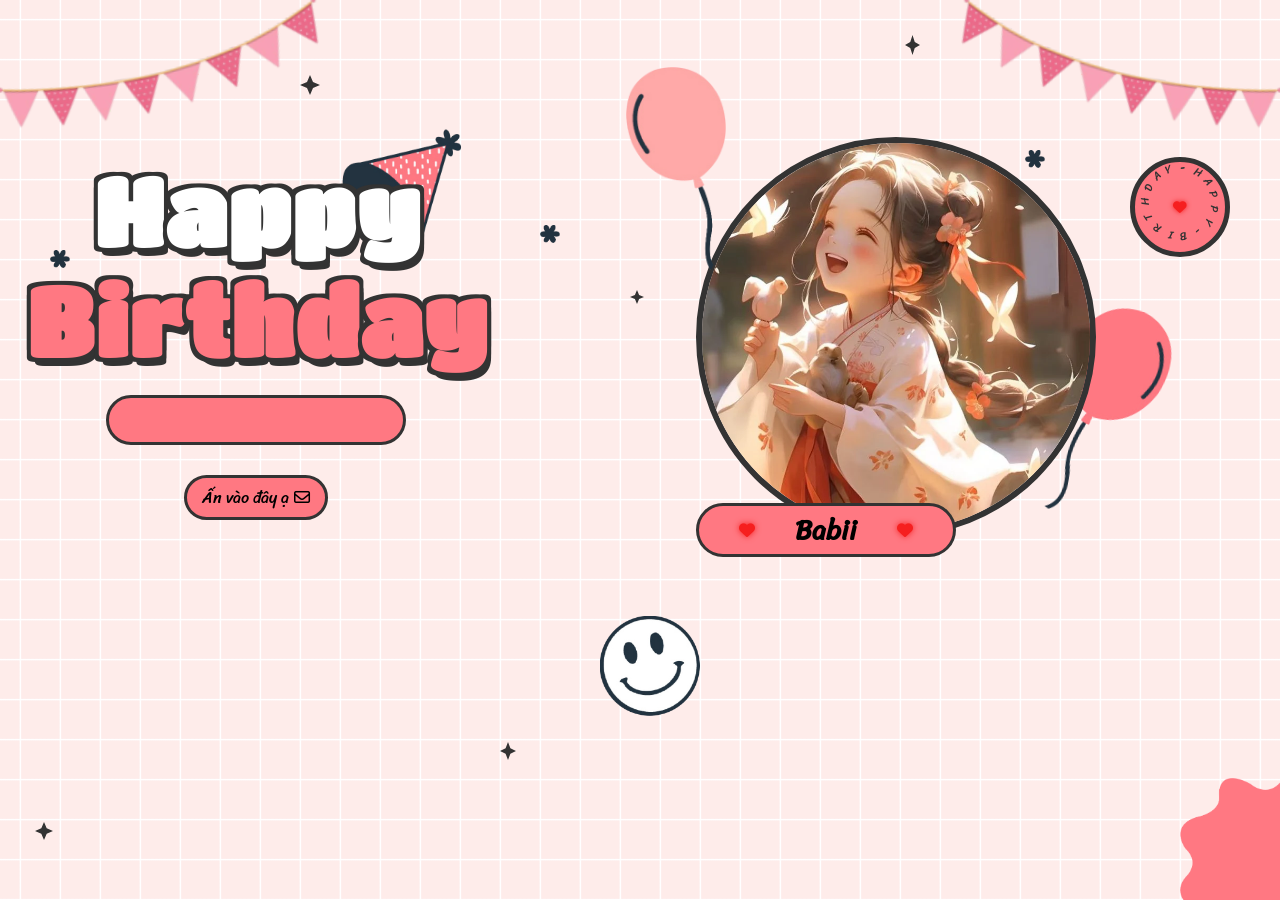
==== card.html @ d725e3ad "Fix GitHub Pages: serve gate at site root Move birthday card files from birthday_card/ to repo root " ====
<!DOCTYPE html>
<html lang="vi">
  <head>
    <meta charset="UTF-8" />
    <meta name="viewport" content="width=device-width, initial-scale=1.0" />
    <meta name="title" content="Happy Birthday" />
    <title>Happy Birthday</title>
    <script src="./unlock.js"></script>
    <script>
      redirectIfLocked();
    </script>
    <link rel="stylesheet" href="style.css" />
    <link
      rel="stylesheet"
      href="https://cdnjs.cloudflare.com/ajax/libs/font-awesome/6.5.1/css/all.min.css"
      integrity="sha512-DTOQO9RWCH3ppGqcWaEA1BIZOC6xxalwEsw9c2QQeAIftl+Vegovlnee1c9QX4TctnWMn13TZye+giMm8e2LwA=="
      crossorigin="anonymous"
      referrerpolicy="no-referrer"
    />
    <script
      src="https://code.jquery.com/jquery-3.7.1.min.js"
      integrity="sha256-/JqT3SQfawRcv/BIHPThkBvs0OEvtFFmqPF/lYI/Cxo="
      crossorigin="anonymous"
    ></script>
  </head>
  <body>
    <div id="wrapper">
      <div class="flag__birthday">
        <img src="./images/1.png" alt="" width="350" class="flag__left" />
        <img src="./images/1.png" alt="" width="350" class="flag__right" />
      </div>
      <div class="content">
        <div class="left">
          <div class="title">
            <h1 class="happy">
              <span style="--t: 4s">H</span>
              <span style="--t: 4.2s">a</span>
              <span style="--t: 4.4s">p</span>
              <span style="--t: 4.6s">p</span>
              <span style="--t: 4.8s">y</span>
            </h1>
            <h1 class="birthday">
              <span style="--t: 5s">B</span>
              <span style="--t: 5.2s">i</span>
              <span style="--t: 5.4s">r</span>
              <span style="--t: 5.6s">t</span>
              <span style="--t: 5.8s">h</span>
              <span style="--t: 6s">d</span>
              <span style="--t: 6.2s">a</span>
              <span style="--t: 6.4s">y</span>
            </h1>
            <div class="hat">
              <img src="./images/hat.png" alt="" width="130" />
            </div>
          </div>
          <div class="date__of__birth">
            <span></span>
          </div>
          <div class="btn">
            <button id="btn__letter">
              Ấn vào đây ạ
              <i class="fa-regular fa-envelope"></i>
            </button>
          </div>
        </div>
        <div class="right">
          <div class="box__account">
            <div class="image">
              <img src="./images/r5.png" alt="" />
            </div>
            <div class="name">
              <i class="fa-solid fa-heart"></i>
              <span>Babii</span>
              <i class="fa-solid fa-heart"></i>
            </div>
            <div class="balloon_one">
              <img width="100px" src="./images/balloon1.png" alt="" />
            </div>
            <div class="balloon_two">
              <img width="100px" src="./images/balloon2.png" alt="" />
            </div>
          </div>
          <div class="cricle">
            <div class="text__cricle">
              <span style="--i: 1">h</span>
              <span style="--i: 2">a</span>
              <span style="--i: 3">p</span>
              <span style="--i: 4">p</span>
              <span style="--i: 5">y</span>
              <span style="--i: 6">-</span>
              <span style="--i: 7">b</span>
              <span style="--i: 8">i</span>
              <span style="--i: 9">r</span>
              <span style="--i: 10">t</span>
              <span style="--i: 11">h</span>
              <span style="--i: 12">d</span>
              <span style="--i: 13">a</span>
              <span style="--i: 14">y</span>
              <span style="--i: 15">-</span>
            </div>
            <i class="fa-solid fa-heart"></i>
          </div>
        </div>
      </div>
      <div class="decorate_star star1" style="--t: 15s"></div>
      <div class="decorate_star star2" style="--t: 15.2s"></div>
      <div class="decorate_star star3" style="--t: 15.4s"></div>
      <div class="decorate_star star4" style="--t: 15.6s"></div>
      <div class="decorate_star star5" style="--t: 15.8s"></div>
      <div class="decorate_flower--one" style="--t: 15s">
        <img width="20" src="./images/decorate_flower.png" alt="" />
      </div>
      <div class="decorate_flower--two" style="--t: 15.3s">
        <img width="20" src="./images/decorate_flower.png" alt="" />
      </div>
      <div class="decorate_flower--three" style="--t: 15.6s">
        <img width="20" src="./images/decorate_flower.png" alt="" />
      </div>
      <div class="decorate_bottom">
        <img src="./images/decorate.png" alt="" width="100" />
      </div>
      <div class="smiley__icon">
        <img src="./images/smiley_icon.png" alt="" width="100" />
      </div>

      <div class="box__letter">
        <div class="letter__border">
          <div class="letter">
            <div class="title__letter"></div>
            <div class="content__letter">
              <div class="left">
                <img
                  id="heart__letter"
                  src="https://media.giphy.com/media/YKUvclrGYmDKXwtphf/giphy.gif"
                  alt=""
                />
                <img
                  class="heart heart_1"
                  style="--t: 0.2s"
                  width="20"
                  src="./images/heart.png"
                  alt=""
                />
                <img
                  class="heart heart_2"
                  style="--t: 0.4s"
                  width="20"
                  src="./images/heart.png"
                  alt=""
                />
                <img
                  class="heart heart_3"
                  style="--t: 0.6s"
                  width="20"
                  src="./images/heart.png"
                  alt=""
                />
                <img
                  class="heart heart_4"
                  style="--t: 0.8s"
                  width="20"
                  src="./images/heart.png"
                  alt=""
                />
              </div>
              <div class="right">
                <div class="love__img">
                  <img
                    src="https://media.giphy.com/media/m85llaN7ZkFIHtURiC/giphy.gif"
                    alt=""
                    width="220"
                  />
                </div>
                <div class="text__letter">
                  <p></p>
                </div>
                <img id="mewmew" width="80" src="./images/mewmew.gif" alt="" />
              </div>
            </div>
          </div>
          <div class="close">
            <i class="fa-solid fa-xmark"></i>
          </div>
        </div>
      </div>
    </div>
    <script src="./birthday.js"></script>
  </body>
</html>
---- style.css ----
@import url('https://fonts.googleapis.com/css2?family=Coiny&family=Titan+One&display=swap');
@import url('https://fonts.googleapis.com/css2?family=Nerko+One&family=Sriracha&display=swap');
@import url('https://fonts.googleapis.com/css2?family=Dancing+Script:wght@700&display=swap');
*{
    padding: 0;
    margin: 0;
    box-sizing: border-box;
}
:root{
    --color-pink: #feecea;
    --color-white: #fff;
    --color-black: #333;
    --color-text-pink: #ff7882;
    --color-heart: #F61F1F;
    --color-bg-letter: #fff8e4;
    --color-border: #DACCBF;
}
html{
    height: 100%;
}
body {
    position: relative;
    font-size: 16px;
    margin: 0;
    padding: 0;
    height: 100%;
    background-image:linear-gradient(var(--color-pink), var(--color-pink));
}
#wrapper{
    position: relative;
    background-color: transparent;
    background-image: linear-gradient(0deg, transparent 24%, rgba(255, 255, 255, 1) 25%, rgba(255, 255, 255, 1) 26%, transparent 27%, transparent 74%, rgba(255, 255, 255, 1) 75%, rgba(255, 255, 255, 1) 76%, transparent 77%, transparent), linear-gradient(90deg, transparent 24%, rgba(255, 255, 255, 1) 25%, rgba(255, 255, 255,1) 26%, transparent 27%, transparent 74%, rgba(255, 255, 255, 1) 75%, rgba(255, 255, 255, 1) 76%, transparent 77%, transparent);
    height:100%;
    background-size:80px 80px;
    overflow: hidden;
    z-index: 1;
}
.flag__birthday{
    display: flex;
    justify-content: space-between;
    transform: translateY(-200px);
    animation: translateYFlag 1.5s 2s forwards;
}
@keyframes translateYFlag{
    to{
        transform: translateY(-10px);
    }
}
.flag__birthday .flag__left{
    transform: rotate(-10deg) translate(-20px,30px);
}
.flag__birthday .flag__right{
    transform: rotate(10deg) translate(20px,30px) scaleX(-1);
}
.content{
    width: 100%;
    position: relative;
    display: flex;
    padding-top: 3rem;
}
.content .left, .content .right{
    position: relative;
    display: flex;
    flex-direction: column;
    justify-content: center;
    align-items: center;
}
.content .left{
    width: 40%;
}
.content .right{
    width: 60%;
}
.left .btn{
    transform: scale(0);
    animation: scaleCricle 2s 16s forwards ease-in-out;
}
#btn__letter{
    position: relative;
    margin-top: 30px;
    background-color: var(--color-text-pink);
    outline: none;
    padding: 5px 15px;
    font-size: 1rem;
    border-radius: 50px;
    border: 3px solid var(--color-black);
    font-family: "Sriracha", cursive;
    display: flex;
    align-items: center;
    justify-content: center;
    cursor: pointer;
    z-index: 2;
    transform: scale(1);
    transition: all .5s ease-in-out;
}
#btn__letter:active{
    transform: scale(0.7);
}
#btn__letter i{
    margin-left: 5px;
}
#btn__letter:hover{
    border-color: var(--color-heart);
    background-color: var(--color-heart);
    color: #fff;
    box-shadow: rgba(0, 0, 0, 0.24) 0px 3px 8px;
}

#btn__letter:hover i{
    animation: rotateHeart 1s infinite linear;
}
@keyframes rotateHeart{
    0%,50%, 100%{
        transform: rotate(0deg);
    }
    25%{
        transform: rotate(12deg);
    }
    75%{
        transform: rotate(-12deg);
    }
}
.title{
    position: relative;
    width: 100%;
    display: flex;
    justify-content: center;
    font-family: "Titan One", sans-serif;
    font-size: 3rem;
    flex-direction: column;
    perspective: 1000px;
}
.title .happy, .title .birthday{
    position: relative;
    text-shadow: 4px 4px var(--color-black), 
                -4px 4px var(--color-black), 
                4px -4px var(--color-black), 
                -4px -4px var(--color-black), 
                4px 8px 0 var(--color-black);
    font-weight: bold;
    display: flex;
    justify-content: center;
}
.title .happy{
    color: var(--color-white);
}
.title .happy span, .title .birthday span{
    transform: translateY(50px);
    opacity: 0;
    visibility: hidden;
    animation: txtTranslateY .5s var(--t) forwards;
}
@keyframes txtTranslateY{
    100%{
        transform: translateY(0);
        opacity: 1;
        visibility: visible;
    }
}
.title .birthday{
    color: var(--color-text-pink);
}

.title .hat{
    position: absolute;
    right: 45px;
    top: -350px;
    transform: rotate(-40deg);
    z-index: -1;
    animation: topHat 4s 7s forwards ease;
}
@keyframes topHat{
    20%, 30%{
        top: -30px;
        transform-origin: left;
        transform: rotate(-40deg);
    }
    35%, 100%{
        top: -30px;
        transform: rotate(0deg);
    }
}
.date__of__birth, .name{
    display: flex;
    justify-content:space-around;
    align-items: center;
    background-color: var(--color-text-pink);
    border-radius: 50px;
    margin-top: 20px;
    font-family: "Sriracha", cursive;
    
}
.date__of__birth{
    border: 3px solid var(--color-black);
    position: relative;
    transform: translateY(-100px);
    z-index: -1;
    opacity: 0;
    visibility: hidden;
    width: 0px;
    animation: dateOfBirth 5s 9s forwards;
}
@keyframes dateOfBirth{
    20%,40%{
        width: 0px;
        height: 0;
        transform: translateY(0px);
        opacity: 1;
        visibility: visible;
    }
    45%{
        transform: translateY(0px);
        opacity: 1;
        visibility: visible;
        width: 300px;
        height: 0px;
    }
    50%,100%{
        transform: translateY(0px);
        opacity: 1;
        visibility: visible;
        width: 300px;
        height: 50px;
    }
}
.name{
    position: absolute;
    padding: 0px 40px;
    bottom: -20px;
    border: 3px solid var(--color-black);
}
.date__of__birth span, .name span{
    font-weight: bold;
    margin: 0px 40px;
}
.date__of__birth span{
    font-size: 1.2rem;
}
.name span{
    font-size: 1.7rem;
}
.right .box__account{
    position: relative;
    transform: translateY(700px);
    animation: topBoxImage 8s 7s forwards ease-in;
}
@keyframes topBoxImage{
    to{
        transform: translateY(0);
    }
}
.content .right .image{
    position: relative;
    width: 400px;
    height: 400px;
    border-radius: 50%;
    overflow: hidden;
    display: flex;
    align-items: center;
    border: 6px solid var(--color-black);
}
.content .right .image img{
    width: 100%;
    object-fit: cover;

}
.cricle{
    position: absolute;
    top: 20px;
    right: 50px;
    display: flex;
    justify-content: center;
    align-items: center;
    transform: scale(0);
    animation: scaleCricle 3s 15s forwards ease-in-out;
}
@keyframes scaleCricle {
    0%{
        transform: scale(0);
    }
    10%{
        transform: scale(1.3);
    }
    20%{
        transform: scale(0.7);
    }
    30%,100%{
        transform: scale(1);
    }

}
.text__cricle{
    width: 100px;
    height: 100px;
    background-color: var(--color-text-pink);
    border-radius: 50%;
    border: 5px solid var(--color-black);
    display: flex;
    justify-content: center;
    align-items: center;
    animation: rotateCricle 5s linear infinite;
}
@keyframes rotateCricle{
    to{
        transform: rotate(360deg);
    }
}
.text__cricle span{
    top: 0%;
    left: 50%;
    position: absolute;
    color: var(--color-black);
    transform: rotate(calc(var(--i) * 24deg));
    transform-origin: 0 45px;
    font-family: "Sriracha", cursive;
    text-transform: uppercase;
    font-size: 0.7rem;
}
.fa-heart{
    color: var(--color-heart);
    filter: drop-shadow(0 0 3px var(--color-heart));
    animation: scaleHeart 1s infinite linear;
}
.cricle .fa-heart{
    position: absolute;
    transform: scale(0.85);
}
@keyframes scaleHeart{
    50%{
        transform: scale(1.2);
    }
}
.right .balloon_one{
    position: absolute;
    top: -70px;
    left: -70px;
    animation: balloon1 2s infinite linear;
}
@keyframes balloon1{
    0%, 50%,100%{
        transform-origin: bottom right;
        transform: rotate(0deg);
    }
    25%{
        transform-origin: bottom right;
        transform: rotate(3deg);
    }
    75%{
        transform-origin: bottom right;
        transform: rotate(-3deg);
    }
}
.right .balloon_two{
    position: absolute;
    top: 170px;
    right: -65px;
    z-index: -1;
    transform: rotate(10deg);
    animation: balloon2 2s infinite linear;
}
@keyframes balloon2 {
    0%,50%,100%{
        transform-origin: bottom left;
        transform: rotate(10deg);
    }
    25%{
        transform-origin: bottom left;
        transform: rotate(7deg);
    }
    75%{
        transform-origin: bottom left;
        transform: rotate(13deg);
    }
}

.decorate_star{
    position: absolute;
    transform: scale(0);
    background-color: var(--color-black);
    clip-path: polygon(0 50%, 35% 35%, 50% 0, 65% 35%, 100% 50%, 65% 65%, 50% 100%, 35% 65%);
    animation: scaleCricle 3s var(--t) forwards, 
            scaleStar 2s 16s infinite ease-in-out;
}
.decorate_star.star1{
    width: 20px;
    height: 20px;
    top: 75px;
    left: 300px;
}
.decorate_star.star2{
    width: 15px;
    height: 20px;
    top: 35px;
    right: 360px;
}
.decorate_star.star3{
    width: 14px;
    height: 14px;
    top: 290px;
    left: 630px;
}
.decorate_star.star4{
    width: 18px;
    height: 18px;
    bottom: 60px;
    left: 35px;
}
.decorate_star.star5{
    width: 16px;
    height: 18px;
    bottom: 140px;
    left: 500px;
}
@keyframes scaleStar {
    25%{
        transform: scale(0.8);
    }
    50%{
        transform: scale(1.1);
    }
}
.decorate_bottom{
    position: absolute;
    right: 0;
    bottom: -10px;
}
.decorate_flower--one{
    position: absolute;
    top: 250px;
    left: 50px;
    transform: scale(0);
    animation: scaleCricle 3s var(--t) forwards ease-in-out;
}
.decorate_flower--two{
    position: absolute;
    top: 225px;
    left: 540px;
    transform: scale(0);
    animation: scaleCricle 3s var(--t) forwards ease-in-out;
}
.decorate_flower--three{
    position: absolute;
    top: 150px;
    right: 235px;
    transform: scale(0);
    animation: scaleCricle 3s var(--t) forwards ease-in-out;
}
.smiley__icon{
    position: absolute;
    bottom: 180px;
    left: 600px;
    transform: scale(0);
    animation: scaleCricle 3s 15s forwards ease-in-out;
}


.box__letter{
    position: fixed;
    top: 0;
    left: 0;
    background-color: rgba(0,0,0,.5);
    width: 100%;
    height: 100%;
    z-index: 10;
    display: none;
}
.box__letter .letter__border{
    position: absolute;
    width: 55vw;
    height: 450px;
    background-color: var(--color-white);
    border-radius: 27px;
    padding: 17px;
    box-shadow: rgba(0, 0, 0, 0.24) 0px 3px 8px;
    top: 50%;
    left: 50%;
    transform: translate(-50%,-50%);
    display: none;
}
.letter__border .close{
    position: absolute;
    right: -10px;
    top: -10px;
    width: 30px;
    height: 30px;
    background-color: var(--color-white);
    border-radius: 50%;
    display: flex;
    justify-content: center;
    align-items: center;
    box-shadow: rgba(99, 99, 99, 0.2) 0px 2px 8px 0px;
    cursor: pointer;
}
.letter__border .letter{
    width: 100%;
    height: 100%;
    background-color: var(--color-bg-letter);
    border-radius: 10px;
    padding-top: 15px;
}
.letter__border .letter .title__letter{
    text-align: center;
    font-family: 'Dancing Script', cursive;
    font-weight: bold;
    font-size: 2.4rem;
}
.title__letter .fa-solid{
    margin-left: 5px;
    font-size: 1.3rem;
}
.letter__border .letter .content__letter{
    position: relative;
    width: 100%;
    height: 100%;
    display: flex;
    padding-top: 1.5rem;
    padding-bottom: 70px;
}
.letter__border .letter .content__letter .left{
    position: relative;
    width: 50%;
    height: 100%;
    padding: 1.7rem;
    border-right: 3px solid var(--color-border);
}
.content__letter .left #heart__letter{
    opacity: 0;
    width: 100%;
}
#heart__letter.animationOp{
    animation: opacityHeart 1s 1s forwards;
}
@keyframes opacityHeart{
    to{
        opacity: 1;
    }
}
.content__letter .left .heart{
    position: absolute;
    opacity: 0;
}
.content__letter .left .heart.animation{
    animation: scaleHeartLetter 1s var(--t) infinite ease-in-out;
}
@keyframes scaleHeartLetter{
    0%{
        opacity: 1;
        transform: scale(0);
    }
    10%{
        opacity: 1;
        transform: scale(1.3);
    }
    20%{
        opacity: 1;
        transform: scale(0.7);
    }
    30%,100%{
        opacity: 1;
        transform: scale(1);
    }
    
}
.content__letter .left .heart_1{
    top: 90px;
    left: 30px;
}
.content__letter .left .heart_2{
    top: 20px;
    right: 70px;
}
.content__letter .left .heart_3{
    bottom: 50px;
    left: 145px;
}
.content__letter .left .heart_4{
    top: 140px;
    right: 35px;
}
.content__letter .right{
    position: relative;
    width: 50%;
}
.content__letter .right .love__img{
    opacity: 0;
    position: absolute;
    right: 20px;
    top: -100px;
}
.love__img.animationOp{
    animation: opacityHeart 1s 1s forwards;
}
.content__letter .right .text__letter{
    margin-top: 60px;
    padding: 20px 15px 10px 15px;
    font-family: 'Dancing Script', cursive;
    font-size: 1.3rem;
}
.content__letter .right #mewmew{
    position: absolute;
    bottom: 0;
    right: 0;
    opacity: 0;
}
#mewmew.animationOp{
    animation: opacityHeart 1s 1s forwards;
}


#copy {
    position: fixed;
    bottom: 12px;
    left: 50%;
    transform: translateX(-50%);
    font-size: 1rem;
}

#copy a {
    text-decoration: none;
    color: #191919d7;
}

#copy p {
    color: #ff3d5a;
    text-align: center;
    font-weight: 700;
    cursor: pointer;
}



@media screen and (max-width: 658px)   {

    .flag__birthday .flag__left {
        transform: rotate(-10deg) translate(-119px,3px);
    }

    .flag__birthday .flag__right {
        transform: rotate(10deg) translate(-106px,39px) scaleX(-1);
    }

    .content {
        width: 100%;
        position: relative;
        display: flex;
        flex-direction: column;
        justify-content: center;
        gap: 25px;
        align-items: center;
        padding-top: 2rem;
    }

    .title {
        position: relative;
        width: 100%;
        display: flex;
        justify-content: center;
        font-family: "Titan One", sans-serif;
        font-size: 1.5rem;
        letter-spacing: 8px;
        flex-direction: column;
        perspective: 1000px;
    }

    #btn__letter {
        position: relative;
        margin-top: 17px;
        width: 209px;
        background-color: var(--color-text-pink);
        outline: none;
        padding: 6px 4px;
        font-size: 1rem;
        border-radius: 50px;
        border: 3px solid var(--color-black);
        font-family: "Sriracha", cursive;
        display: flex;
        align-items: center;
        justify-content: center;
        cursor: pointer;
        z-index: 2;
        /* transform: scale(1); */
        transition: all .5s ease-in-out;
    }

    .cricle {
        position: absolute;
        top: 10px;
        right: -54px;
        display: flex;
        justify-content: center;
        align-items: center;
        transform: scale(0);
        animation: scaleCricle 3s 15s forwards ease-in-out;
    }

    .title .hat {
        position: absolute;
        right: -98px;
        top: -51px !important;
        transform: rotate(-40deg);
        z-index: -1;
        animation: topHat 4s 7s forwards ease;
    }

    .box__letter .letter__border {
        position: absolute;
        width: 90vw;
        height: 315px;
        background-color: var(--color-white);
        border-radius: 27px;
        padding: 17px;
        box-shadow: rgba(0, 0, 0, 0.24) 0px 3px 8px;
        top: 50%;
        left: 50%;
        transform: translate(-50%,-50%);
        display: none;
    }

    .letter__border .letter {
        width: 100%;
        height: 100%;
        background-color: var(--color-bg-letter);
        border-radius: 10px;
        padding-top: 15px;
    }

    .letter__border .letter .title__letter {
        text-align: center;
        font-family: 'Dancing Script', cursive;
        font-weight: bold;
        font-size: 1.4rem;
    }

    .letter__border .letter .content__letter {
        position: relative;
        width: 100%;
        height: 100%;
        display: flex;
        padding-top: .7rem;
        padding-bottom: 70px;
    }

    .content__letter .right .text__letter {
        margin-top: -14px;
        padding: 20px 15px 10px 15px;
        font-family: 'Dancing Script', cursive;
        font-size: .8rem;
    }

    .content__letter .right .love__img {
        opacity: 0;
        position: absolute;
        right: 126px;
        top: 167px;
    }

    .love__img img {
 
            width: 84px;

    }

    .content .right .image {
        position: relative;
        width: 200px;
        height: 200px;
        border-radius: 50%;
        overflow: hidden;
        display: flex;
        align-items: center;
        border: 6px solid var(--color-black);
    }

    .name {
        position: absolute;
        padding: 0px 3px;
        bottom: -6px;
        border: 3px solid var(--color-black);
    }

    .name span {
        font-size: 1rem;
    }

    .right .balloon_one {
        position: absolute;
        top: 10px;
        left: -77px;
        animation: balloon1 2s infinite linear;
    }

    .right .balloon_one img{
        width: 76px !important;
    }


}
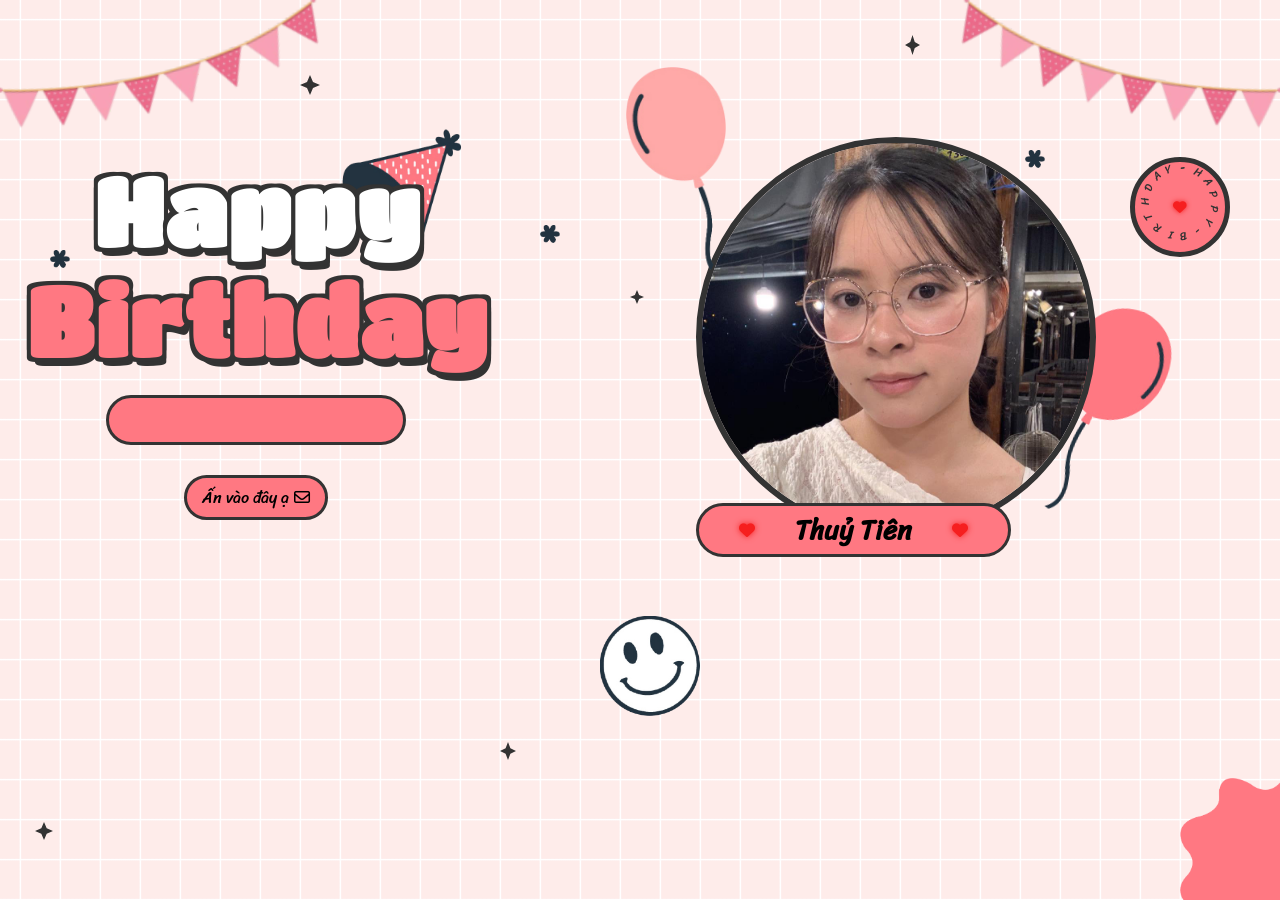
==== commit 5fc53c66: "final" ====
--- a/card.html
+++ b/card.html
@@ -66,11 +66,11 @@
         <div class="right">
           <div class="box__account">
             <div class="image">
-              <img src="./images/r5.png" alt="" />
+              <img src="./images/ccchan.jpg" alt="" />
             </div>
             <div class="name">
               <i class="fa-solid fa-heart"></i>
-              <span>Babii</span>
+              <span>Thuỷ Tiên</span>
               <i class="fa-solid fa-heart"></i>
             </div>
             <div class="balloon_one">
--- a/style.css
+++ b/style.css
@@ -235,6 +235,7 @@
 }
 .date__of__birth span{
     font-size: 1.2rem;
+    white-space: nowrap;
 }
 .name span{
     font-size: 1.7rem;
